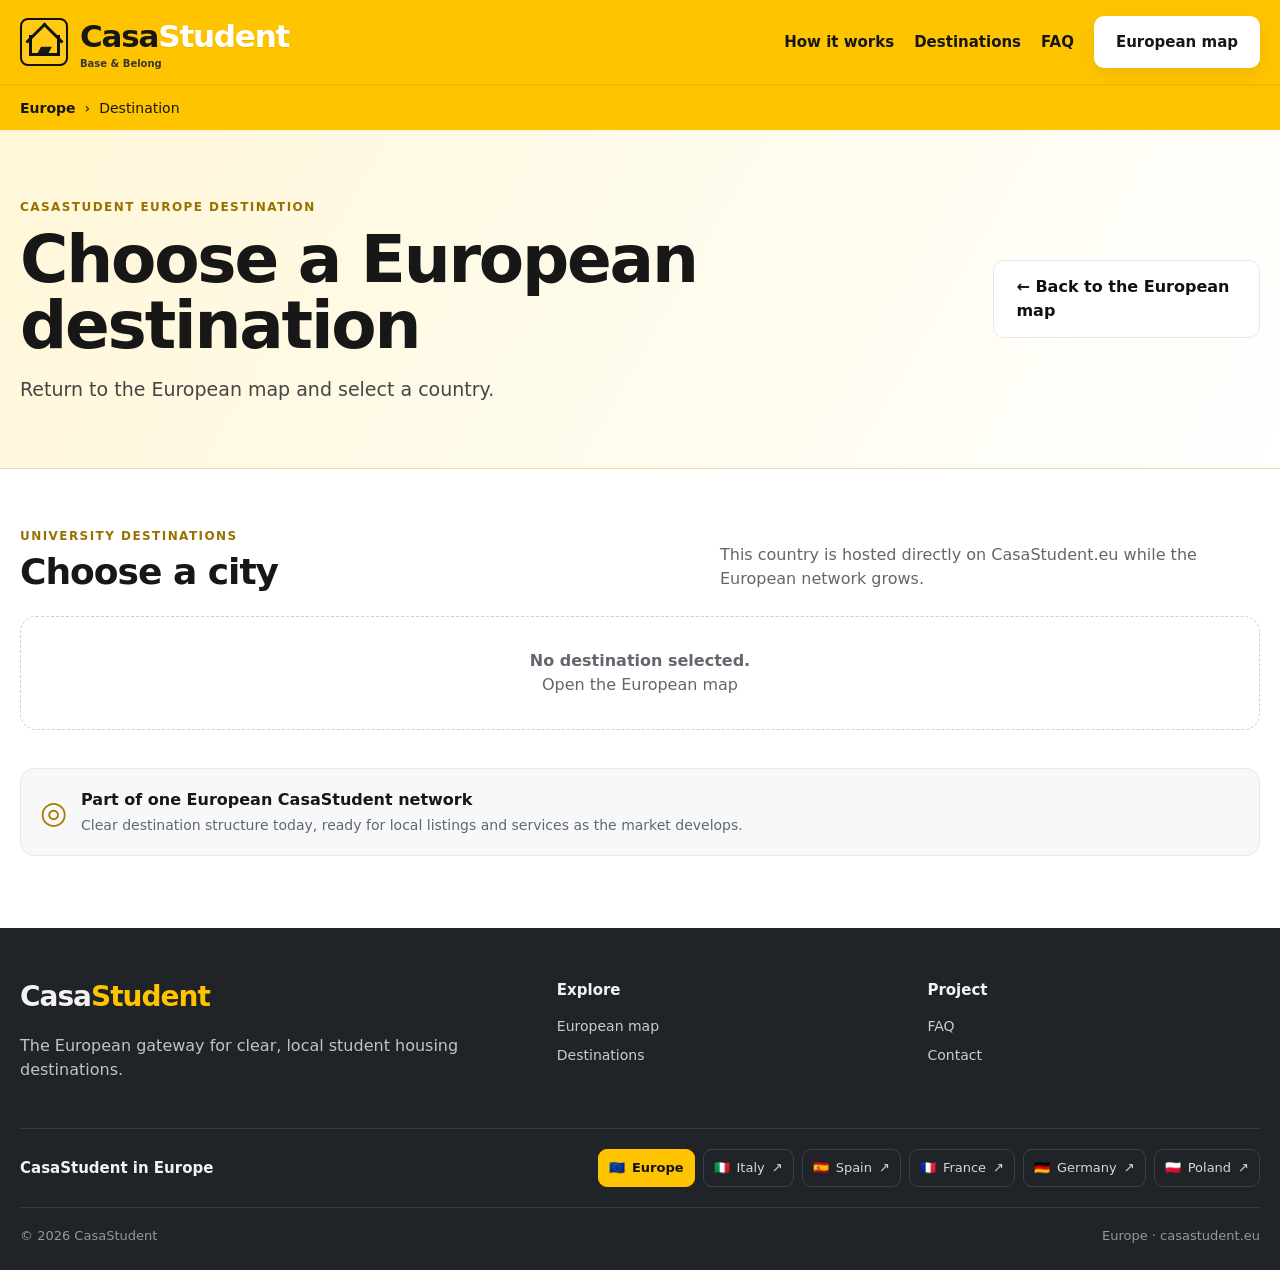
==== country.html @ a56761f5 "Align CasaStudent Europe with national portal design" ====
<!doctype html>
<html lang="en">
<head>
  <meta charset="utf-8">
  <meta name="viewport" content="width=device-width,initial-scale=1">
  <meta name="theme-color" content="#ffc400">
  <title>European destination — CasaStudent Europe</title>
  <meta name="description" content="Explore student housing destinations and university cities on CasaStudent Europe.">
  <link rel="stylesheet" href="assets/css/style.css?v=20260828-casastudent-eu">
</head>
<body>
  <header class="site-header">
    <div class="container header-inner">
      <a class="brand" href="index.html" aria-label="CasaStudent Europe home"><span class="brand-icon" aria-hidden="true"><span class="brand-cap">▰</span></span><span>Casa<strong>Student</strong><small>Base &amp; Belong</small></span></a>
      <button class="menu-button" type="button" aria-label="Open menu" aria-expanded="false" data-menu-toggle>☰</button>
      <nav class="main-nav" aria-label="Main navigation" data-main-nav><a href="index.html#how">How it works</a><a href="index.html#destinations">Destinations</a><a href="index.html#faq">FAQ</a><a class="header-cta" href="index.html#map">European map</a></nav>
    </div>
  </header>
  <main>
    <div class="breadcrumb"><div class="container"><a href="index.html">Europe</a><span>›</span><span id="breadcrumbCountry">Destination</span></div></div>
    <section class="country-hero">
      <div class="container country-hero-grid">
        <div><span class="kicker">CasaStudent Europe destination</span><h1 id="countryTitle">Student housing in Europe</h1><p id="countryIntro">Choose a university city to continue.</p></div>
        <a class="btn btn-white" href="index.html#map">← Back to the European map</a>
      </div>
    </section>
    <section class="country-destinations">
      <div class="container">
        <div class="section-heading"><div><span class="kicker">University destinations</span><h2 id="cityHeading">Choose a city</h2></div><p>This country is hosted directly on CasaStudent.eu while the European network grows.</p></div>
        <div class="city-grid" id="cityCards"></div>
        <div class="country-note"><span aria-hidden="true">◎</span><div><strong>Part of one European CasaStudent network</strong><p>Clear destination structure today, ready for local listings and services as the market develops.</p></div></div>
      </div>
    </section>
  </main>
  <footer class="site-footer" id="contact">
    <div class="container">
      <div class="footer-grid">
        <div><a class="footer-brand" href="index.html">Casa<strong>Student</strong></a><p>The European gateway for clear, local student housing destinations.</p></div>
        <div><h3>Explore</h3><div class="footer-links"><a href="index.html#map">European map</a><a href="index.html#destinations">Destinations</a></div></div>
        <div><h3>Project</h3><div class="footer-links"><a href="index.html#faq">FAQ</a><a href="mailto:info@casastudent.eu">Contact</a></div></div>
      </div>
      <div class="footer-international"><strong>CasaStudent in Europe</strong><div class="footer-country-links" id="footerNetwork"></div></div>
      <div class="footer-bottom"><span>© 2026 CasaStudent</span><span>Europe · casastudent.eu</span></div>
    </div>
  </footer>
  <script src="assets/js/app.js?v=20260828-casastudent-eu"></script>
</body>
</html>
---- assets/css/style.css ----
:root{
  --yellow:#ffc400;
  --yellow-dark:#e9ad00;
  --yellow-soft:#fff7d8;
  --ink:#171717;
  --muted:#62676d;
  --line:#e6e8eb;
  --paper:#fff;
  --green:#159447;
  --shadow:0 12px 35px rgba(20,31,45,.10);
  --shadow-sm:0 6px 18px rgba(20,31,45,.08);
  --radius:18px;
  --max:1240px;
}

*{box-sizing:border-box}
html{scroll-behavior:smooth}
body{margin:0;font-family:Inter,ui-sans-serif,system-ui,-apple-system,BlinkMacSystemFont,"Segoe UI",sans-serif;color:var(--ink);background:#fff;line-height:1.5}
img{max-width:100%;display:block}
a{color:inherit;text-decoration:none}
button,input,select,textarea{font:inherit}
button{cursor:pointer}
.container{width:min(var(--max),calc(100% - 40px));margin-inline:auto}
.kicker{text-transform:uppercase;letter-spacing:.12em;font-weight:850;color:#997100;font-size:12px}
.section-title{font-size:34px;line-height:1.15;margin:8px 0 24px;letter-spacing:-.8px}

/* Header — same CasaStudent visual language as the national portals */
.site-header{position:sticky;top:0;z-index:50;background:var(--yellow);border-bottom:1px solid rgba(0,0,0,.06)}
.header-inner{min-height:84px;display:flex;align-items:center;gap:28px}
.brand{display:flex;align-items:center;gap:12px;font-size:31px;font-weight:900;letter-spacing:-1.2px;white-space:nowrap}
.brand-icon{width:48px;height:48px;border:2.5px solid #111;border-radius:8px;display:grid;place-items:center;position:relative;background:rgba(255,255,255,.08)}
.brand-icon:before{content:"";width:25px;height:18px;border:3px solid #111;border-top:0;position:absolute;bottom:8px}
.brand-icon:after{content:"";position:absolute;width:24px;height:24px;border-left:3px solid #111;border-top:3px solid #111;transform:rotate(45deg);top:8px}
.brand-cap{position:absolute;z-index:2;font-size:19px;top:14px}
.brand strong{color:#fff;text-shadow:0 1px 0 rgba(0,0,0,.08)}
.brand small{display:block;font-size:10px;font-weight:650;letter-spacing:0;color:#373737;margin-top:-4px}
.main-nav{margin-left:auto;display:flex;align-items:center;gap:20px;font-size:15px;font-weight:700}
.main-nav>a:not(.header-cta):hover{text-decoration:underline;text-underline-offset:5px}
.header-cta{background:#fff;padding:15px 22px;border-radius:10px;box-shadow:var(--shadow-sm);font-weight:850}
.menu-button{display:none;border:0;background:transparent;font-size:27px;padding:8px;margin-left:auto}

/* Shared controls */
.btn{border:0;border-radius:11px;padding:14px 22px;font-weight:850;display:inline-flex;align-items:center;justify-content:center;gap:9px;transition:.2s transform,.2s box-shadow,.2s background}
.btn:hover{transform:translateY(-1px);box-shadow:var(--shadow-sm)}
.btn-yellow{background:var(--yellow);color:#111}
.btn-white{background:#fff;color:#111;border:1px solid var(--line)}
.btn-block{width:100%}
.field{display:grid;gap:7px;margin-bottom:15px}
.field label{font-weight:750;font-size:14px}
.field select{width:100%;border:1px solid #d7dade;border-radius:10px;padding:13px 14px;background:#fff;color:#111;outline:none}
.field select:focus{border-color:#e6b400;box-shadow:0 0 0 4px rgba(255,196,0,.16)}

/* Homepage */
.home-hero{padding:58px 0 54px;background:linear-gradient(135deg,#fff 0%,#fff 66%,#fff7d8 100%)}
.hero-intro{display:grid;grid-template-columns:minmax(0,1fr) 410px;gap:74px;align-items:center}
.hero-copy h1{font-size:clamp(48px,6vw,76px);line-height:.98;letter-spacing:-3.1px;margin:12px 0 24px;max-width:760px}
.hero-copy h1 span{color:var(--yellow-dark)}
.hero-copy>p{font-size:20px;max-width:680px;margin:0;color:#333}
.hero-market-actions{display:grid;grid-template-columns:repeat(2,minmax(0,230px));gap:10px;margin-top:26px}
.hero-market-actions a{padding:14px;border-radius:12px;border:1px solid var(--line);background:#fff;box-shadow:var(--shadow-sm)}
.hero-market-actions a:first-child{background:#171717;color:#fff;border-color:#171717}
.hero-market-actions strong,.hero-market-actions small{display:block}
.hero-market-actions strong{font-size:14px}
.hero-market-actions small{font-size:11px;opacity:.74;margin-top:2px}
.search-card{padding:27px;border-radius:18px;background:#fff;border:1px solid var(--line);box-shadow:var(--shadow)}
.search-card h2{font-size:25px;margin:0 0 4px}
.search-card>p{margin:0 0 19px;color:var(--muted)}
.search-card .search-note{font-size:12px;line-height:1.4;margin:13px 0 0;color:var(--muted)}

/* Illustrated Europe map supplied by the user */
.map-section{padding:54px 0 48px;background:#fafafa;border-top:1px solid var(--line);border-bottom:1px solid var(--line)}
.section-heading{display:flex;justify-content:space-between;align-items:end;gap:36px;margin-bottom:25px}
.section-heading h2{font-size:36px;line-height:1.08;letter-spacing:-1px;margin:6px 0 0}
.section-heading>p{max-width:540px;margin:0;color:var(--muted)}
.map-card{background:#fff;border:1px solid var(--line);border-radius:22px;padding:14px;box-shadow:var(--shadow);overflow:hidden}
.europe-map{position:relative;width:100%;aspect-ratio:1000/534;border-radius:16px;overflow:hidden;background:#e8eff0}
.europe-map>img{width:100%;height:100%;object-fit:cover}
.map-hotspot{position:absolute;left:var(--x);top:var(--y);transform:translate(-50%,-50%);width:9.5%;height:9%;border-radius:12px;z-index:2;outline:0;transition:.18s background,.18s box-shadow,.18s transform}
.map-hotspot:hover,.map-hotspot:focus-visible{background:rgba(255,196,0,.18);box-shadow:0 0 0 3px #fff,0 0 0 6px rgba(255,196,0,.82),0 8px 22px rgba(20,31,45,.24);transform:translate(-50%,-50%) scale(1.03)}
.map-hotspot.portal-hotspot:hover,.map-hotspot.portal-hotspot:focus-visible{background:rgba(255,196,0,.30)}
.map-legend{display:flex;gap:22px;flex-wrap:wrap;padding:15px 6px 3px;color:var(--muted);font-size:13px}
.map-legend span{display:inline-flex;align-items:center;gap:8px}
.legend-dot{width:12px;height:12px;border-radius:50%;display:inline-block}
.legend-dot.portal{background:var(--yellow);box-shadow:0 0 0 2px #fff,0 0 0 3px #d9a700}
.legend-dot.europe{background:#cfdbca;border:1px solid #aebca9}

/* Network structure */
.value-section{padding:42px 0}
.value-strip{display:grid;grid-template-columns:repeat(3,1fr);gap:28px}
.value-item{display:flex;gap:14px;align-items:center}
.value-item h3{font-size:17px;margin:0 0 3px}
.value-item p{font-size:14px;margin:0;color:var(--muted)}
.icon-circle{flex:0 0 58px;width:58px;height:58px;border-radius:50%;display:grid;place-items:center;background:#fff4cc;font-size:28px}
.destination-section{padding:58px 0 70px;border-top:1px solid var(--line)}
.portal-grid{display:grid;grid-template-columns:repeat(5,1fr);gap:14px}
.portal-card{position:relative;min-height:165px;padding:22px;border:1px solid #e4c147;border-radius:16px;background:linear-gradient(145deg,#fff8d9,#fff);box-shadow:var(--shadow-sm);transition:.2s transform,.2s box-shadow}
.portal-card:hover{transform:translateY(-3px);box-shadow:var(--shadow)}
.portal-card .flag,.country-card .flag{display:block;font-size:30px;margin-bottom:18px}
.portal-card strong,.country-card strong{display:block;font-size:18px}
.portal-card small,.country-card small{display:block;color:var(--muted);margin-top:4px}
.portal-card b{position:absolute;right:18px;bottom:16px;color:#8f6a00;font-size:22px}
.secondary-heading{margin-top:58px}
.country-grid{display:grid;grid-template-columns:repeat(4,1fr);gap:12px}
.country-card{position:relative;min-height:126px;padding:18px;border:1px solid var(--line);border-radius:14px;background:#fff;transition:.18s transform,.18s box-shadow,.18s border-color}
.country-card:hover{transform:translateY(-2px);box-shadow:var(--shadow-sm);border-color:#e2c55f}
.country-card .flag{font-size:24px;margin-bottom:10px}
.country-card b{position:absolute;right:16px;bottom:14px;font-size:19px;color:#977100}

/* FAQ */
.faq-section{padding:58px 0 70px;background:var(--yellow-soft);border-top:1px solid #f0dd93}
.faq-grid{display:grid;grid-template-columns:repeat(3,1fr);gap:16px}
.info-card{padding:24px;background:#fff;border:1px solid #eadb9e;border-radius:16px}
.info-card h3{margin:0 0 8px;font-size:20px}
.info-card p{margin:0;color:var(--muted)}

/* Country destination page */
.breadcrumb{background:var(--yellow);border-top:1px solid rgba(0,0,0,.05);font-size:14px}
.breadcrumb .container{height:44px;display:flex;align-items:center;gap:9px}
.breadcrumb a{font-weight:750}
.country-hero{padding:64px 0;background:linear-gradient(120deg,#fff7d8,#fff);border-bottom:1px solid #eddfaa}
.country-hero-grid{display:flex;align-items:center;justify-content:space-between;gap:34px}
.country-hero h1{font-size:clamp(42px,6vw,66px);line-height:1;margin:9px 0 16px;letter-spacing:-2.2px}
.country-hero p{font-size:19px;color:#454545;margin:0;max-width:720px}
.country-destinations{padding:54px 0 72px}
.city-grid{display:grid;grid-template-columns:repeat(4,1fr);gap:14px}
.city-card{position:relative;padding:24px;min-height:150px;border:1px solid var(--line);border-radius:16px;background:#fff;box-shadow:var(--shadow-sm);transition:.2s transform,.2s box-shadow}
.city-card:hover{transform:translateY(-3px);box-shadow:var(--shadow)}
.city-card .city-icon{display:grid;place-items:center;width:42px;height:42px;border-radius:11px;background:var(--yellow-soft);font-size:22px;margin-bottom:19px}
.city-card strong{display:block;font-size:20px}
.city-card span:last-child{display:block;font-size:13px;color:var(--muted);margin-top:5px}
.city-card b{position:absolute;right:19px;bottom:16px;color:#997100;font-size:22px}
.empty-card{grid-column:1/-1;padding:32px;border:1px dashed #cdd1d5;border-radius:16px;color:var(--muted);text-align:center}
.country-note{display:flex;gap:14px;align-items:center;margin-top:38px;padding:19px;border-radius:14px;background:#f7f8f9;border:1px solid var(--line)}
.country-note>span{font-size:31px;color:#a77c00}
.country-note strong{display:block}
.country-note p{margin:3px 0 0;color:var(--muted);font-size:14px}

/* Footer */
.site-footer{background:#202327;color:#f2f2f2;padding:48px 0 25px}
.footer-grid{display:grid;grid-template-columns:1.5fr 1fr 1fr;gap:38px}
.footer-brand{font-size:28px;font-weight:900;letter-spacing:-1px}
.footer-brand strong{color:var(--yellow)}
.footer-grid p{max-width:440px;color:#bfc4c8}
.footer-grid h3{font-size:15px;margin:3px 0 14px}
.footer-links{display:grid;gap:8px;color:#c9cdd0;font-size:14px}
.footer-links a:hover{color:#fff}
.footer-international{border-top:1px solid #36393d;margin-top:30px;padding-top:20px;display:flex;align-items:center;justify-content:space-between;gap:18px}
.footer-international>strong{font-size:15px}
.footer-country-links{display:flex;gap:8px;flex-wrap:wrap}
.footer-country-links a{display:inline-flex;align-items:center;gap:7px;padding:8px 10px;border:1px solid #3d4146;border-radius:9px;color:#d5d8da;font-size:13px}
.footer-country-links a:hover{border-color:var(--yellow);color:#fff}
.footer-country-links a[aria-current="page"]{background:var(--yellow);border-color:var(--yellow);color:#111;font-weight:800}
.footer-bottom{display:flex;justify-content:space-between;gap:16px;border-top:1px solid #36393d;margin-top:20px;padding-top:18px;color:#92989d;font-size:13px}

@media(max-width:1050px){
  .hero-intro{grid-template-columns:1fr 370px;gap:36px}
  .hero-copy h1{font-size:58px}
  .portal-grid{grid-template-columns:repeat(3,1fr)}
  .country-grid,.city-grid{grid-template-columns:repeat(3,1fr)}
}

@media(max-width:820px){
  .container{width:min(100% - 28px,var(--max))}
  .header-inner{min-height:72px;flex-wrap:wrap;padding:10px 0}
  .brand{font-size:25px}
  .brand-icon{width:40px;height:40px}
  .menu-button{display:block}
  .main-nav{display:none;order:3;width:100%;margin:0;padding:10px 0 4px;flex-direction:column;align-items:stretch;gap:0}
  .main-nav.open{display:flex}
  .main-nav a{padding:11px 6px}
  .main-nav .header-cta{text-align:center;margin-top:6px}
  .hero-intro{grid-template-columns:1fr;gap:32px}
  .hero-copy h1{font-size:clamp(46px,11vw,64px)}
  .search-card{max-width:620px}
  .section-heading{display:block}
  .section-heading>p{margin-top:10px}
  .value-strip{grid-template-columns:1fr}
  .portal-grid{grid-template-columns:repeat(2,1fr)}
  .country-grid,.city-grid{grid-template-columns:repeat(2,1fr)}
  .faq-grid{grid-template-columns:1fr}
  .country-hero-grid{display:block}
  .country-hero-grid>.btn{margin-top:24px}
  .footer-grid{grid-template-columns:1fr 1fr}
  .footer-grid>div:first-child{grid-column:1/-1}
  .footer-international{align-items:flex-start;flex-direction:column}
}

@media(max-width:590px){
  .home-hero{padding:40px 0}
  .hero-copy h1{letter-spacing:-2px}
  .hero-copy>p{font-size:18px}
  .hero-market-actions{grid-template-columns:1fr}
  .map-section,.destination-section,.faq-section{padding:42px 0}
  .map-card{padding:7px;border-radius:16px;overflow-x:auto}
  .europe-map{min-width:720px}
  .map-legend{min-width:720px}
  .map-hotspot{width:10%;height:11%}
  .portal-grid,.country-grid,.city-grid{grid-template-columns:1fr}
  .portal-card{min-height:142px}
  .footer-grid{grid-template-columns:1fr}
  .footer-grid>div:first-child{grid-column:auto}
  .footer-bottom{display:grid}
}

@media(prefers-reduced-motion:reduce){*{scroll-behavior:auto!important;transition:none!important}}
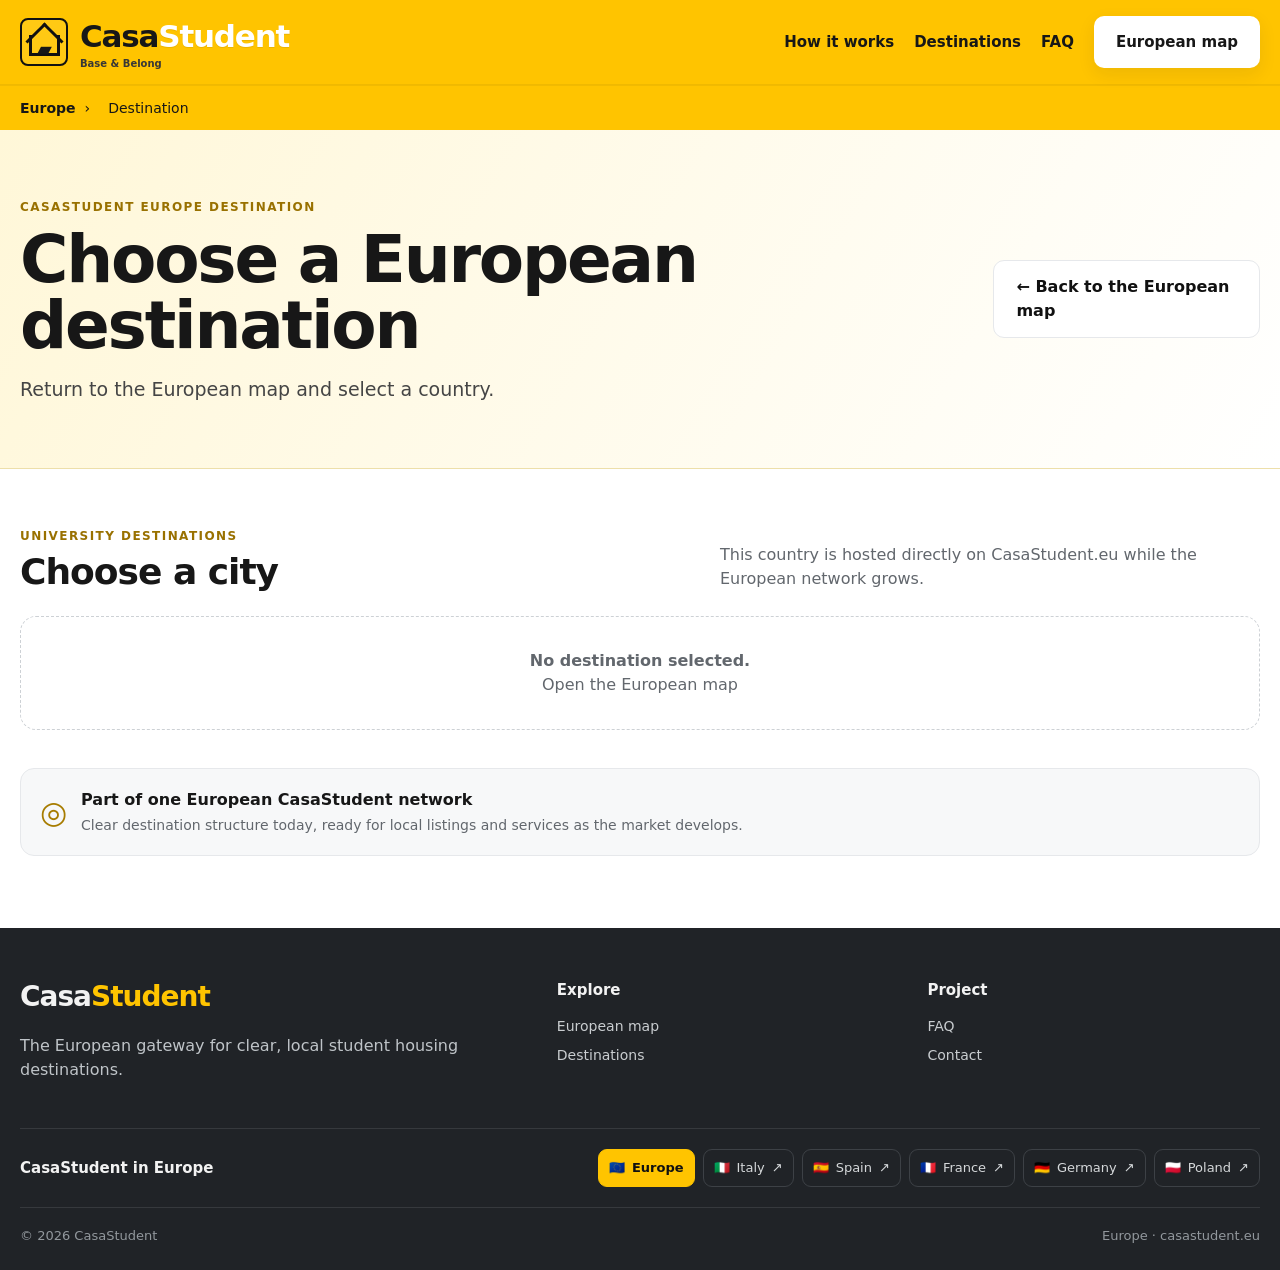
==== commit 7ff2f3cc: "Add country flags to CasaStudent.eu breadcrumbs" ====
--- a/country.html
+++ b/country.html
@@ -6,7 +6,10 @@
   <meta name="theme-color" content="#ffc400">
   <title>European destination — CasaStudent Europe</title>
   <meta name="description" content="Explore student housing destinations and university cities on CasaStudent Europe.">
-  <link rel="stylesheet" href="assets/css/style.css?v=20260828-casastudent-eu">
+  <meta name="robots" content="index,follow,max-image-preview:large">
+  <link rel="canonical" href="https://casastudent.eu/country.html">
+  <link rel="stylesheet" href="assets/css/style.css?v=20260828-country-photos">
+  <link rel="stylesheet" href="assets/css/city-photos.css?v=20260828-city-photos">
 </head>
 <body>
   <header class="site-header">
@@ -17,7 +20,7 @@
     </div>
   </header>
   <main>
-    <div class="breadcrumb"><div class="container"><a href="index.html">Europe</a><span>›</span><span id="breadcrumbCountry">Destination</span></div></div>
+    <div class="breadcrumb"><div class="container"><a href="index.html">Europe</a><span>›</span><span id="breadcrumbFlag" aria-hidden="true"></span><span id="breadcrumbCountry">Destination</span></div></div>
     <section class="country-hero">
       <div class="container country-hero-grid">
         <div><span class="kicker">CasaStudent Europe destination</span><h1 id="countryTitle">Student housing in Europe</h1><p id="countryIntro">Choose a university city to continue.</p></div>
@@ -43,6 +46,19 @@
       <div class="footer-bottom"><span>© 2026 CasaStudent</span><span>Europe · casastudent.eu</span></div>
     </div>
   </footer>
-  <script src="assets/js/app.js?v=20260828-casastudent-eu"></script>
+  <script src="assets/js/app.js?v=20260828-country-photos"></script>
+  <script>
+    (() => {
+      const flags = {
+        IE:"🇮🇪", UK:"🇬🇧", PT:"🇵🇹", BE:"🇧🇪", NL:"🇳🇱", DK:"🇩🇰", NO:"🇳🇴",
+        SE:"🇸🇪", FI:"🇫🇮", CZ:"🇨🇿", AT:"🇦🇹", CH:"🇨🇭", HU:"🇭🇺", SK:"🇸🇰",
+        RO:"🇷🇴", BG:"🇧🇬", GR:"🇬🇷", EE:"🇪🇪", LV:"🇱🇻", LT:"🇱🇹"
+      };
+      const code = new URLSearchParams(window.location.search).get("country");
+      const flag = document.querySelector("#breadcrumbFlag");
+      if (flag && flags[code]) flag.textContent = flags[code];
+    })();
+  </script>
+  <script src="assets/js/city-visuals.js?v=20260828"></script>
 </body>
 </html>
--- a/assets/css/style.css
+++ b/assets/css/style.css
@@ -72,9 +72,15 @@
 .section-heading{display:flex;justify-content:space-between;align-items:end;gap:36px;margin-bottom:25px}
 .section-heading h2{font-size:36px;line-height:1.08;letter-spacing:-1px;margin:6px 0 0}
 .section-heading>p{max-width:540px;margin:0;color:var(--muted)}
-.map-card{background:#fff;border:1px solid var(--line);border-radius:22px;padding:14px;box-shadow:var(--shadow);overflow:hidden}
-.europe-map{position:relative;width:100%;aspect-ratio:1000/534;border-radius:16px;overflow:hidden;background:#e8eff0}
-.europe-map>img{width:100%;height:100%;object-fit:cover}
+.map-card{background:transparent;border:0;border-radius:0;padding:0;box-shadow:none;overflow:visible}
+.europe-map{position:relative;width:100%;aspect-ratio:1000/534;border-radius:0;overflow:hidden;background:#fafafa;isolation:isolate}
+.europe-map>img{
+  width:100%;
+  height:100%;
+  object-fit:cover;
+  -webkit-mask-image:radial-gradient(ellipse 94% 96% at 50% 50%,#000 66%,rgba(0,0,0,.92) 76%,transparent 100%);
+  mask-image:radial-gradient(ellipse 94% 96% at 50% 50%,#000 66%,rgba(0,0,0,.92) 76%,transparent 100%);
+}
 .map-hotspot{position:absolute;left:var(--x);top:var(--y);transform:translate(-50%,-50%);width:9.5%;height:9%;border-radius:12px;z-index:2;outline:0;transition:.18s background,.18s box-shadow,.18s transform}
 .map-hotspot:hover,.map-hotspot:focus-visible{background:rgba(255,196,0,.18);box-shadow:0 0 0 3px #fff,0 0 0 6px rgba(255,196,0,.82),0 8px 22px rgba(20,31,45,.24);transform:translate(-50%,-50%) scale(1.03)}
 .map-hotspot.portal-hotspot:hover,.map-hotspot.portal-hotspot:focus-visible{background:rgba(255,196,0,.30)}
@@ -93,18 +99,25 @@
 .icon-circle{flex:0 0 58px;width:58px;height:58px;border-radius:50%;display:grid;place-items:center;background:#fff4cc;font-size:28px}
 .destination-section{padding:58px 0 70px;border-top:1px solid var(--line)}
 .portal-grid{display:grid;grid-template-columns:repeat(5,1fr);gap:14px}
-.portal-card{position:relative;min-height:165px;padding:22px;border:1px solid #e4c147;border-radius:16px;background:linear-gradient(145deg,#fff8d9,#fff);box-shadow:var(--shadow-sm);transition:.2s transform,.2s box-shadow}
+.portal-card{position:relative;min-height:238px;padding:0;overflow:hidden;border:1px solid #e4c147;border-radius:16px;background:linear-gradient(145deg,#fff8d9,#fff);box-shadow:var(--shadow-sm);transition:.2s transform,.2s box-shadow}
 .portal-card:hover{transform:translateY(-3px);box-shadow:var(--shadow)}
-.portal-card .flag,.country-card .flag{display:block;font-size:30px;margin-bottom:18px}
 .portal-card strong,.country-card strong{display:block;font-size:18px}
 .portal-card small,.country-card small{display:block;color:var(--muted);margin-top:4px}
 .portal-card b{position:absolute;right:18px;bottom:16px;color:#8f6a00;font-size:22px}
 .secondary-heading{margin-top:58px}
 .country-grid{display:grid;grid-template-columns:repeat(4,1fr);gap:12px}
-.country-card{position:relative;min-height:126px;padding:18px;border:1px solid var(--line);border-radius:14px;background:#fff;transition:.18s transform,.18s box-shadow,.18s border-color}
+.country-card{position:relative;min-height:238px;padding:0;overflow:hidden;border:1px solid var(--line);border-radius:14px;background:#fff;transition:.18s transform,.18s box-shadow,.18s border-color}
 .country-card:hover{transform:translateY(-2px);box-shadow:var(--shadow-sm);border-color:#e2c55f}
-.country-card .flag{font-size:24px;margin-bottom:10px}
 .country-card b{position:absolute;right:16px;bottom:14px;font-size:19px;color:#977100}
+.destination-photo,.city-photo{position:relative;display:block;width:100%;height:132px;overflow:hidden;background:linear-gradient(135deg,#dce8e9,#f4f3e8)}
+.destination-photo img,.city-photo img{width:100%;height:100%;object-fit:cover;opacity:0;transform:scale(1.025);transition:.3s opacity,.35s transform}
+.destination-photo.loaded img,.city-photo.loaded img{opacity:1}
+.destination-card-photo:hover .destination-photo img,.city-card-photo:hover .city-photo img{transform:scale(1.07)}
+.destination-photo-shade,.city-photo-shade{position:absolute;inset:0;background:linear-gradient(to bottom,rgba(0,0,0,.02) 42%,rgba(0,0,0,.55) 100%);pointer-events:none}
+.destination-photo .flag{position:absolute;z-index:2;left:12px;top:12px;display:grid;place-items:center;min-width:42px;height:34px;padding:0 8px;border-radius:10px;background:rgba(255,255,255,.92);box-shadow:0 4px 14px rgba(0,0,0,.16);font-size:22px;line-height:1}
+.destination-photo-credit,.city-photo-credit{position:absolute;z-index:2;right:8px;bottom:6px;color:rgba(255,255,255,.82)!important;font-size:8px!important;line-height:1;text-shadow:0 1px 3px rgba(0,0,0,.7)}
+.destination-card-copy{display:block;padding:15px 18px 19px;min-height:104px}
+.destination-photo.photo-unavailable:after,.city-photo.photo-unavailable:after{content:"Image coming soon";position:absolute;left:50%;top:50%;transform:translate(-50%,-50%);font-size:11px;font-weight:750;color:#6f7779;white-space:nowrap}
 
 /* FAQ */
 .faq-section{padding:58px 0 70px;background:var(--yellow-soft);border-top:1px solid #f0dd93}
@@ -129,6 +142,11 @@
 .city-card strong{display:block;font-size:20px}
 .city-card span:last-child{display:block;font-size:13px;color:var(--muted);margin-top:5px}
 .city-card b{position:absolute;right:19px;bottom:16px;color:#997100;font-size:22px}
+.city-card-photo{padding:0;min-height:250px;overflow:hidden}
+.city-card-photo .city-card-copy{display:block;padding:17px 20px 21px}
+.city-card-photo .city-card-copy strong{font-size:20px}
+.city-card-photo .city-card-copy>span{display:block;font-size:13px;color:var(--muted);margin-top:5px}
+.city-card-photo b{z-index:3}
 .empty-card{grid-column:1/-1;padding:32px;border:1px dashed #cdd1d5;border-radius:16px;color:var(--muted);text-align:center}
 .country-note{display:flex;gap:14px;align-items:center;margin-top:38px;padding:19px;border-radius:14px;background:#f7f8f9;border:1px solid var(--line)}
 .country-note>span{font-size:31px;color:#a77c00}
@@ -191,12 +209,13 @@
   .hero-copy>p{font-size:18px}
   .hero-market-actions{grid-template-columns:1fr}
   .map-section,.destination-section,.faq-section{padding:42px 0}
-  .map-card{padding:7px;border-radius:16px;overflow-x:auto}
+  .map-card{padding:0;border-radius:0;overflow-x:auto}
   .europe-map{min-width:720px}
   .map-legend{min-width:720px}
   .map-hotspot{width:10%;height:11%}
   .portal-grid,.country-grid,.city-grid{grid-template-columns:1fr}
-  .portal-card{min-height:142px}
+  .portal-card,.country-card{min-height:292px}
+  .destination-photo,.city-photo{height:180px}
   .footer-grid{grid-template-columns:1fr}
   .footer-grid>div:first-child{grid-column:auto}
   .footer-bottom{display:grid}
--- a/assets/css/city-photos.css
+++ b/assets/css/city-photos.css
@@ -0,0 +1,14 @@
+.city-card.city-card-photo{padding:0;min-height:245px;overflow:hidden;display:flex;flex-direction:column;background:#fff}.city-card-photo .city-photo{position:relative;display:block;width:100%;height:138px;background:linear-gradient(135deg,#fff7d8,#f0f1f2);overflow:hidden}.city-card-photo .city-photo img{width:100%;height:100%;object-fit:cover;opacity:0;transform:scale(1.02);transition:opacity .3s ease,transform .35s ease}.city-card-photo:hover .city-photo img{transform:scale(1.055)}.city-card-photo .city-photo.loaded img{opacity:1}.city-card-photo .city-photo-shade{position:absolute;inset:auto 0 0;height:46%;background:linear-gradient(transparent,rgba(0,0,0,.34));opacity:0;transition:opacity .25s}.city-card-photo .city-photo.loaded .city-photo-shade{opacity:1}.city-card-photo .city-photo-credit{position:absolute;right:8px;bottom:6px;color:#fff;font-size:9px;line-height:1;text-shadow:0 1px 3px rgba(0,0,0,.7);opacity:.86}.city-card-photo .city-card-copy{display:block;padding:17px 22px 20px}.city-card-photo .city-card-copy strong{font-size:20px}.city-card-photo .city-card-copy>span{display:block;font-size:13px;color:var(--muted);margin-top:4px;padding-right:18px}.city-card-photo>b{right:18px;bottom:17px}.city-card-photo .photo-unavailable:after{content:"⌖";position:absolute;inset:0;display:grid;place-items:center;font-size:32px;color:#b38a12}@media(max-width:820px){.city-card.city-card-photo{min-height:220px}.city-card-photo .city-photo{height:125px}}
+
+/* Mobile city cards match the compact two-column national portal layout. */
+@media(max-width:590px){
+  .city-grid{grid-template-columns:repeat(2,minmax(0,1fr));gap:12px}
+  .city-card.city-card-photo{position:relative;display:block;min-height:0;aspect-ratio:.68;border-radius:16px;background:#eef0f1}
+  .city-card-photo .city-photo{position:absolute;inset:0;width:100%;height:100%}
+  .city-card-photo .city-photo-shade{height:48%;opacity:1;background:linear-gradient(transparent,rgba(0,0,0,.78))}
+  .city-card-photo .city-photo-credit{top:7px;right:7px;bottom:auto;font-size:8px}
+  .city-card-photo .city-card-copy{position:absolute;z-index:2;left:0;right:0;bottom:0;padding:12px}
+  .city-card-photo .city-card-copy strong{color:#fff;font-size:16px;line-height:1.1;text-shadow:0 2px 8px rgba(0,0,0,.72)}
+  .city-card-photo .city-card-copy>span,.city-card-photo>b{display:none}
+  .city-card-photo .photo-unavailable:after{font-size:24px}
+}
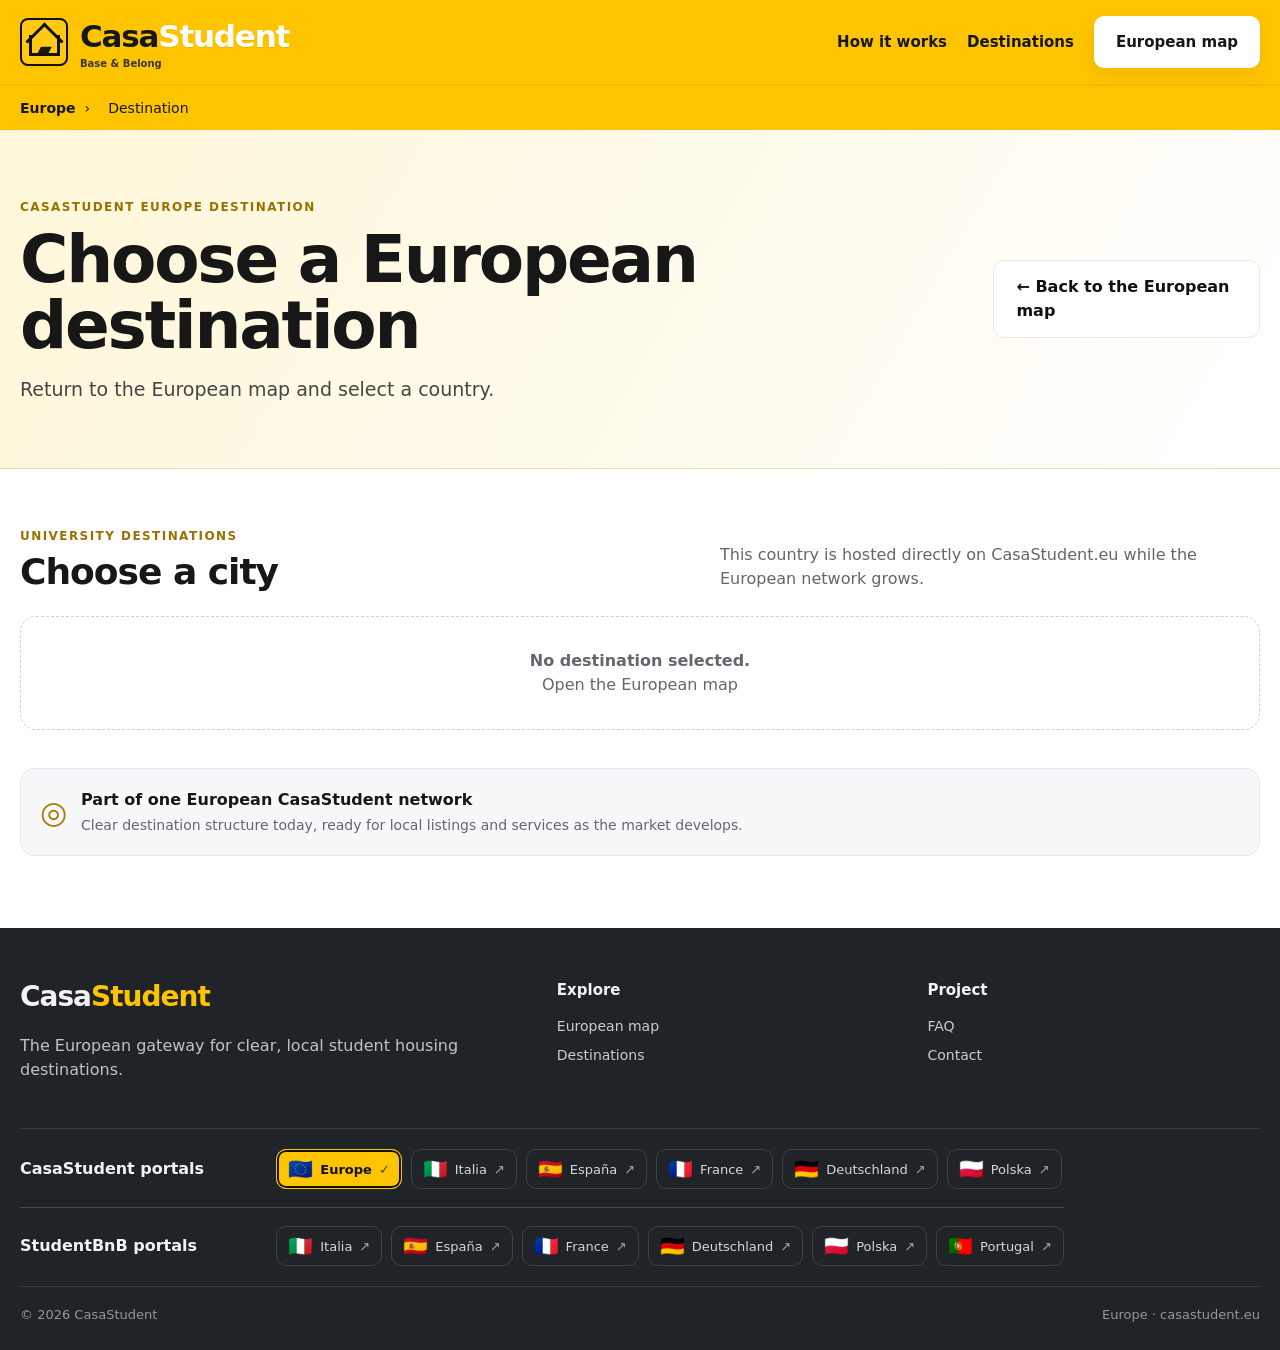
==== commit 3d967a1e: "Unify portal footers and simplify navigation" ====
--- a/country.html
+++ b/country.html
@@ -16,7 +16,7 @@
     <div class="container header-inner">
       <a class="brand" href="index.html" aria-label="CasaStudent Europe home"><span class="brand-icon" aria-hidden="true"><span class="brand-cap">▰</span></span><span>Casa<strong>Student</strong><small>Base &amp; Belong</small></span></a>
       <button class="menu-button" type="button" aria-label="Open menu" aria-expanded="false" data-menu-toggle>☰</button>
-      <nav class="main-nav" aria-label="Main navigation" data-main-nav><a href="index.html#how">How it works</a><a href="index.html#destinations">Destinations</a><a href="index.html#faq">FAQ</a><a class="header-cta" href="index.html#map">European map</a></nav>
+      <nav class="main-nav" aria-label="Main navigation" data-main-nav><a href="index.html#how">How it works</a><a href="index.html#destinations">Destinations</a><a class="header-cta" href="index.html#map">European map</a></nav>
     </div>
   </header>
   <main>
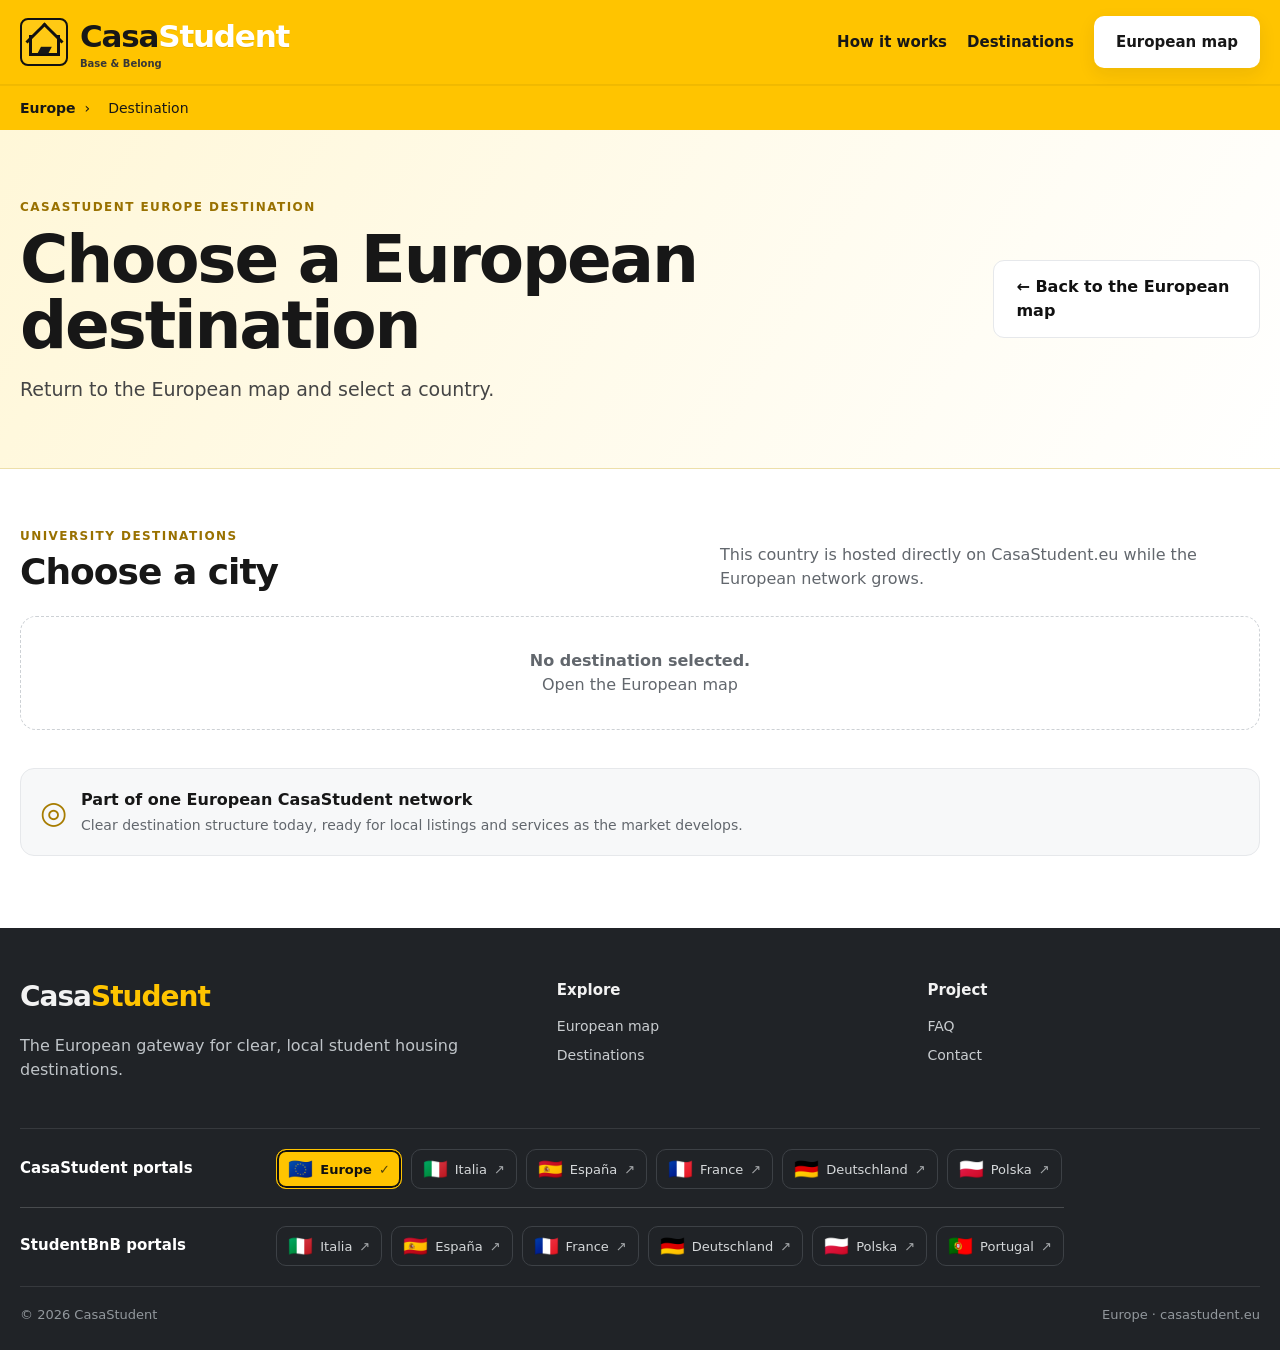
==== commit 5d41944b: "Connect European destination pages to shared database" ====
--- a/country.html
+++ b/country.html
@@ -46,13 +46,15 @@
       <div class="footer-bottom"><span>© 2026 CasaStudent</span><span>Europe · casastudent.eu</span></div>
     </div>
   </footer>
-  <script src="assets/js/app.js?v=20260828-country-photos"></script>
+  <script src="assets/js/config.js"></script>
+  <script src="assets/js/app.js?v=20261001-europe-database"></script>
+  <script src="assets/js/analytics.js"></script>
   <script>
     (() => {
       const flags = {
         IE:"🇮🇪", UK:"🇬🇧", PT:"🇵🇹", BE:"🇧🇪", NL:"🇳🇱", DK:"🇩🇰", NO:"🇳🇴",
         SE:"🇸🇪", FI:"🇫🇮", CZ:"🇨🇿", AT:"🇦🇹", CH:"🇨🇭", HU:"🇭🇺", SK:"🇸🇰",
-        RO:"🇷🇴", BG:"🇧🇬", GR:"🇬🇷", EE:"🇪🇪", LV:"🇱🇻", LT:"🇱🇹"
+        RO:"🇷🇴", BG:"🇧🇬", GR:"🇬🇷", EE:"🇪🇪", LV:"🇱🇻", LT:"🇱🇹", AL:"🇦🇱", AD:"🇦🇩", BY:"🇧🇾", BA:"🇧🇦", HR:"🇭🇷", CY:"🇨🇾", IS:"🇮🇸", XK:"🇽🇰", LU:"🇱🇺", MT:"🇲🇹", MD:"🇲🇩", MC:"🇲🇨", ME:"🇲🇪", MK:"🇲🇰", RS:"🇷🇸", SI:"🇸🇮", TR:"🇹🇷", UA:"🇺🇦", VA:"🇻🇦", SM:"🇸🇲", LI:"🇱🇮", RU:"🇷🇺", AM:"🇦🇲", AZ:"🇦🇿", GE:"🇬🇪"
       };
       const code = new URLSearchParams(window.location.search).get("country");
       const flag = document.querySelector("#breadcrumbFlag");
